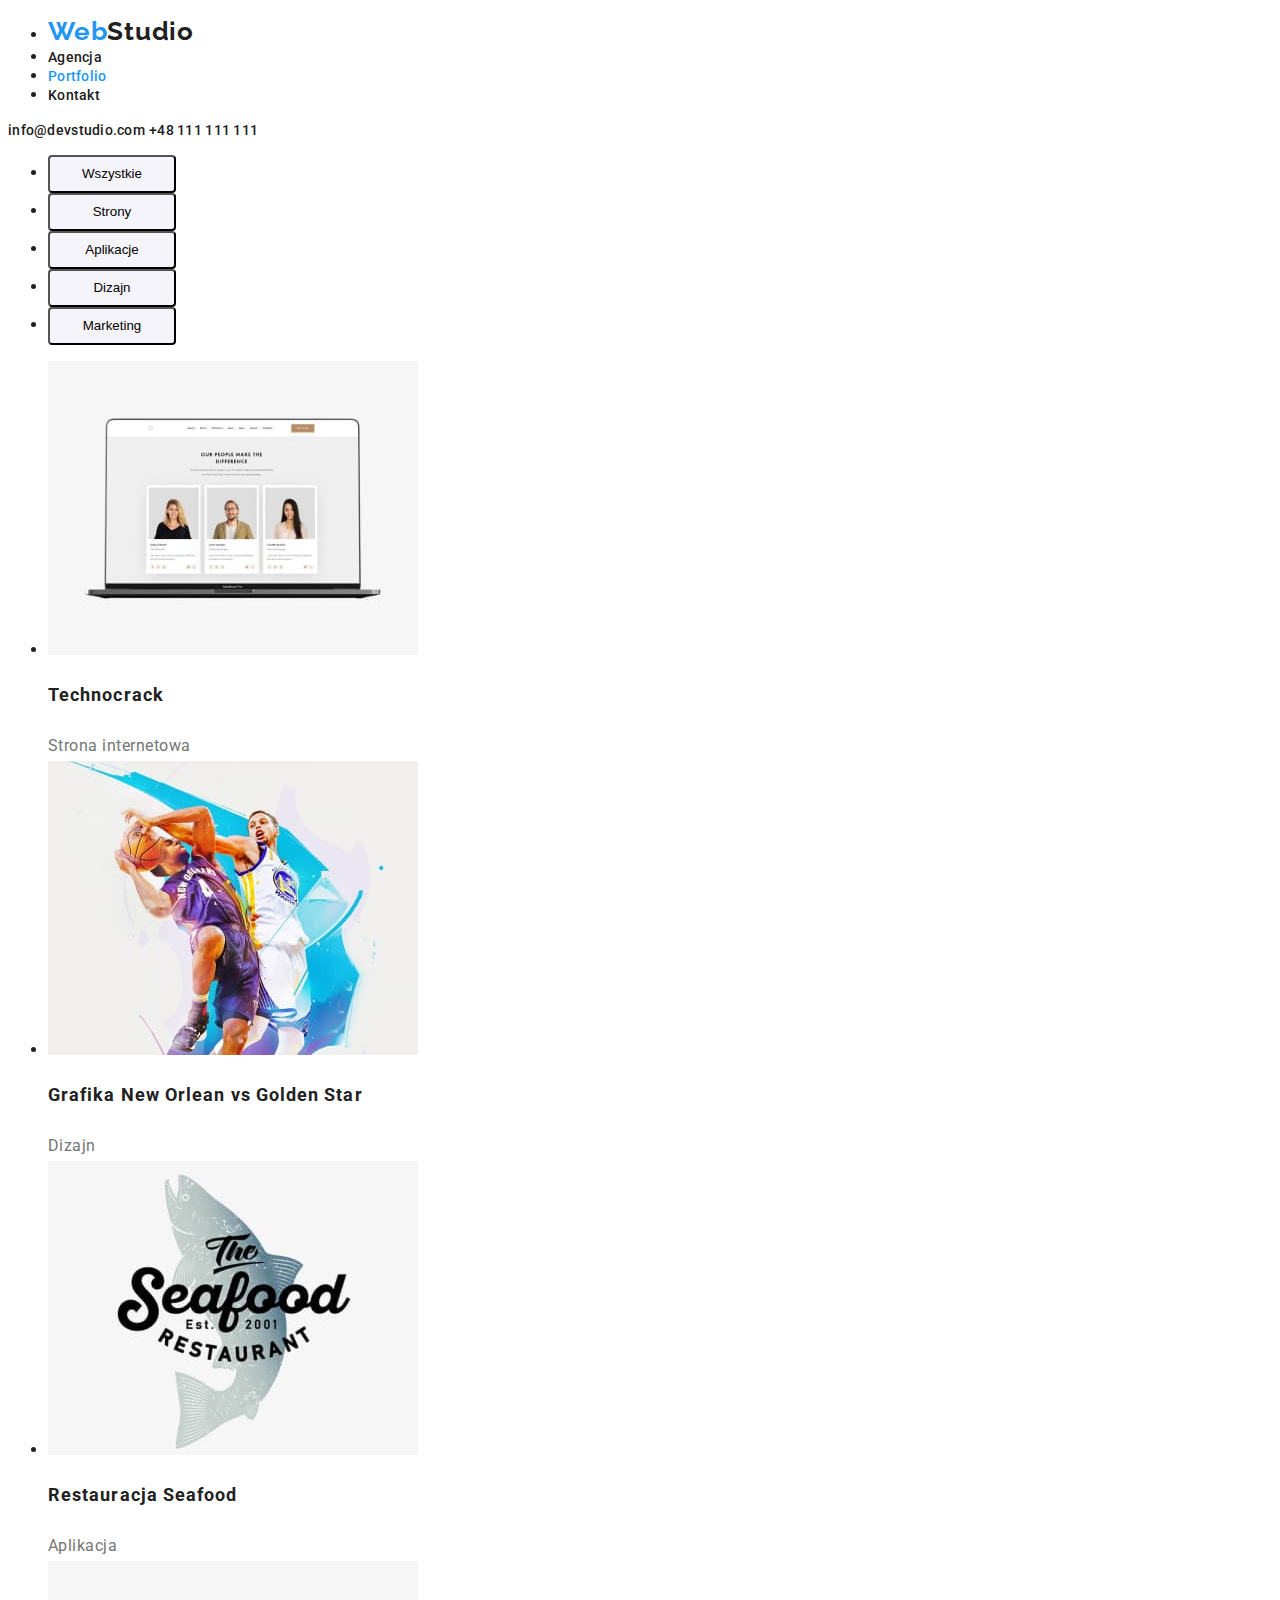
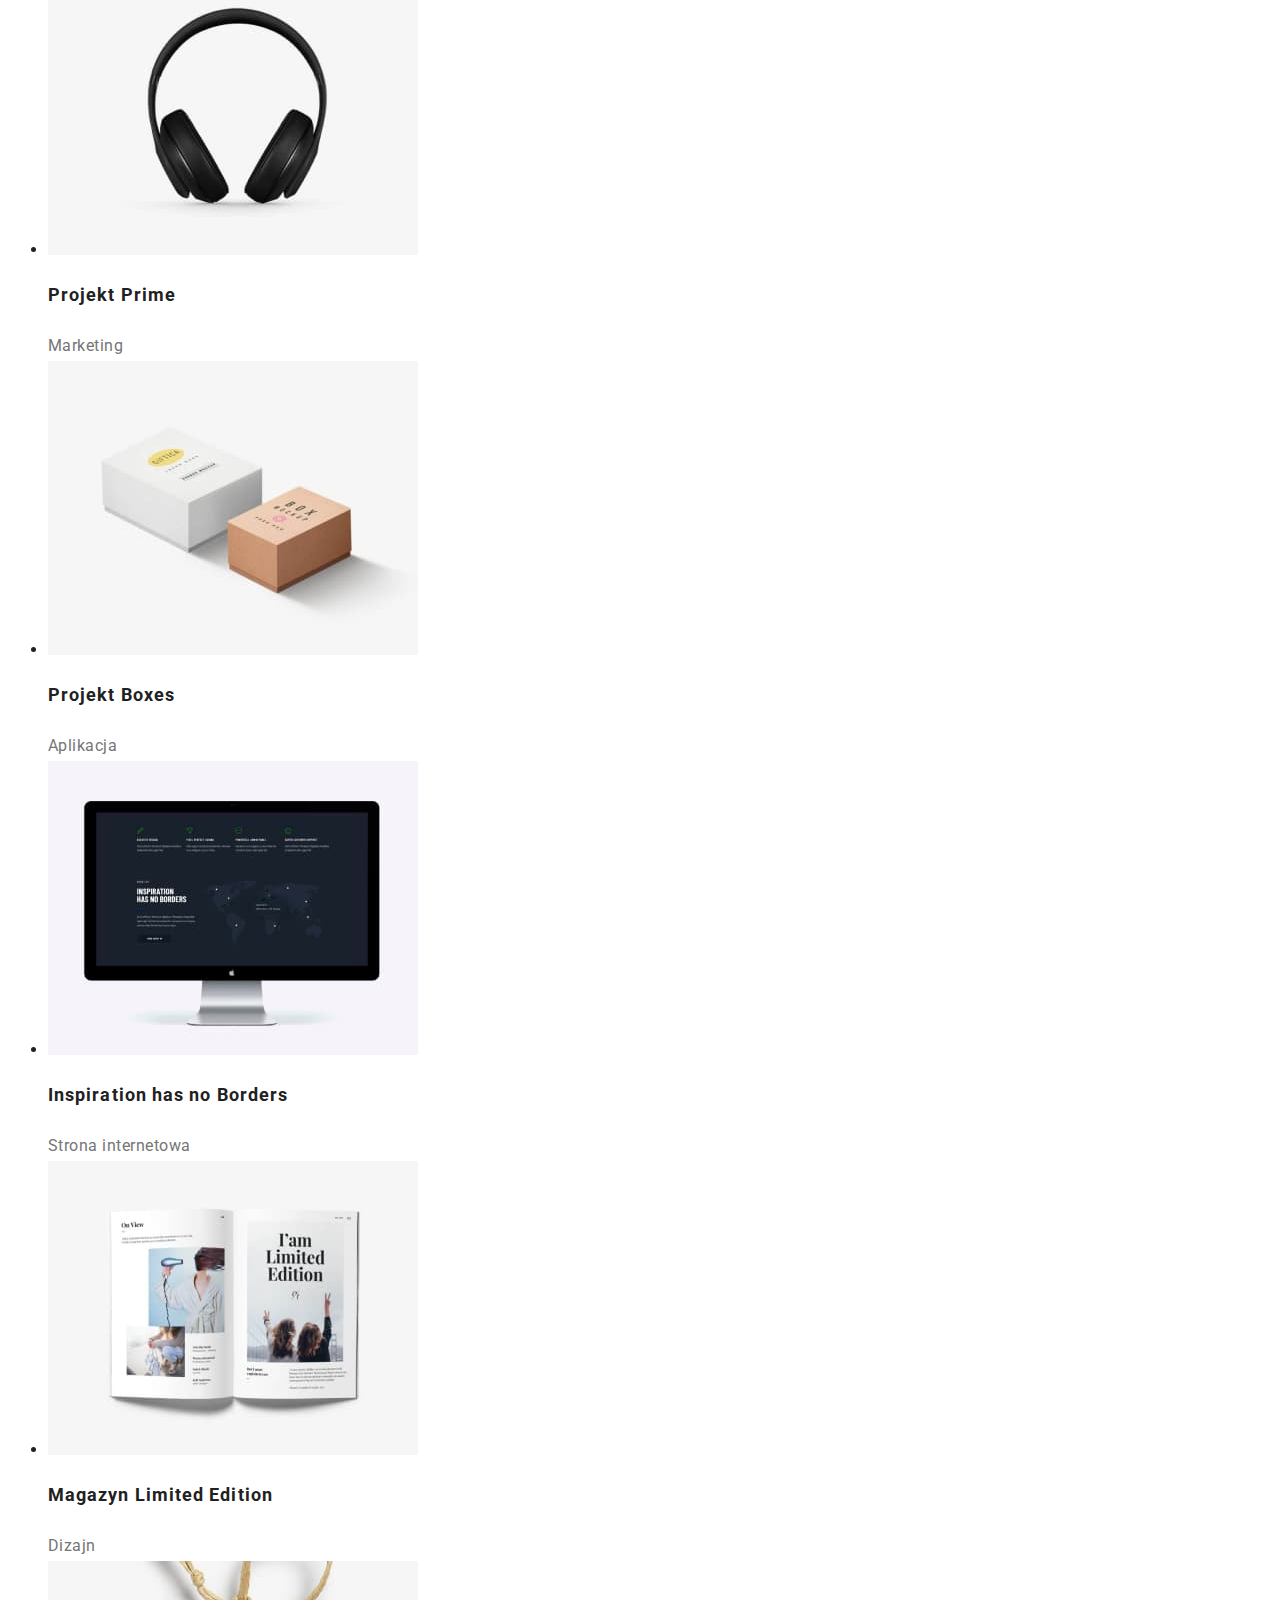
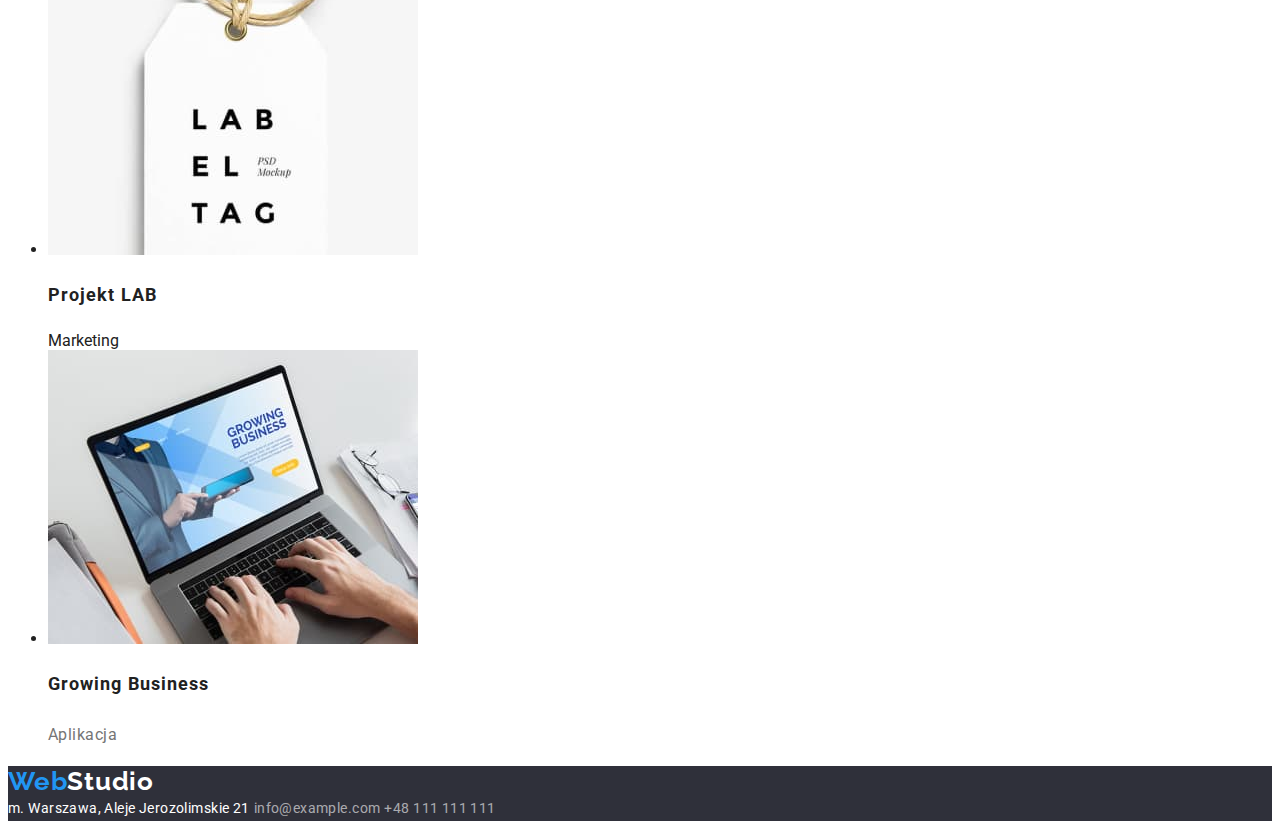
==== portfolio.html @ f67348b1 "clone" ====
<!DOCTYPE html>
<html lang="en">
<head>
    <meta charset="UTF-8">
    <meta http-equiv="X-UA-Compatible" content="IE=edge">
    <meta name="viewport" content="width=device-width, initial-scale=1.0">
    <link rel="preconnect" href="https://fonts.gstatic.com">
    <link href="https://fonts.googleapis.com/css2?family=Raleway:wght@500;700&family=Roboto:ital,wght@0,400;0,500;0,900;1,700&display=swap" rel="stylesheet"> 
    <link href="css/style.css" rel="stylesheet">
    <title>Portfolio</title>
    
</head>
<body class="body">
    <header class="header">
        <nav class="navigation">
            <ul class="navigation-list">
                <li class="navigation-list-item">
                    <a class="navigation-list-link-logo" href="index.html"><span class="logo-span">Web</span>Studio</a></li>
                <li class="navigation-list-item">
                    <a class="navigation-list-link" href="#">Agencja</a></li>
                <li class="navigation-list-item">
                    <a class="navigation-list-link navigation-list-link2" href="portfolio.html">Portfolio</a></li>
                <li class="navigation-list-item">
                    <a class="navigation-list-link" href="#">Kontakt</a></li>
            </ul>
        </nav>
        <a class="address-header" href="mailto:info@devstudio.com">info@devstudio.com</a>
        <a class="address-header" href="tel:+48111111111"> +48 111 111 111</a>
    </header>

    <main class="main">
         <!--hero-->
         <section class="portfolio-hero">
            <ul class="portfolio-hero-list">
                <li class="portfolio-hero-list-item">
                    <button class="portfolio-hero-list-btn" type="button">Wszystkie</button>
                </li>
                <li class="portfolio-hero-list-item">
                    <button class="portfolio-hero-list-btn" type="button">Strony</button>
                </li>
                <li class="portfolio-hero-list-item">
                    <button class="portfolio-hero-list-btn" type="button">Aplikacje</button>
                </li>
                <li class="portfolio-hero-list-item">
                    <button class="portfolio-hero-list-btn" type="button">Dizajn</button>
                </li>
                <li class="portfolio-hero-list-item">
                    <button class="portfolio-hero-list-btn" type="button">Marketing</button>
                </li>
            </ul>
        </section>

        <!--photos-->
        <section class="photos">
          <ul class="photos-list">
              <li class="photos-list-item">
                  <img class="photos-list-img" src="images/portfolio/laptop.jpg" alt="laptop photo" witdh="370" height="294">
                  <h3 class="photos-list-title">Technocrack</h3>
                  <span class="photos-list-text">Strona internetowa</span>
              </li>
              <li class="photos-list-item">
                  <img class="photos-list-img" src="images/portfolio/bascketball.jpg" alt="backetball players" witdh="370" height="294">
                  <h3 class="photos-list-title">Grafika New Orlean vs Golden Star</h3>
                  <span class="photos-list-text">Dizajn</span>
              </li>
              <li class="photos-list-item">
                  <img class="photos-list-img" src="images/portfolio/seafood.jpg" alt="photo of seafood" witdh="370" height="294">
                  <h3 class="photos-list-title">Restauracja Seafood</h3>
                  <span class="photos-list-text">Aplikacja</span>
              </li>
              <li class="photos-list-item">
                  <img class="photos-list-img" src="images/portfolio/headphone.jpg" alt="photo of headphones" witdh="370" height="294">
                  <h3 class="photos-list-title">Projekt Prime</h3>
                  <span class="photos-list-text">Marketing</span>
              </li>
              <li class="photos-list-item">
                  <img class="photos-list-img" src="images/portfolio/box.jpg" alt="photo of boxes" witdh="370" height="294">
                  <h3 class="photos-list-title">Projekt Boxes</h3>
                  <span class="photos-list-text">Aplikacja</span>
              </li>
              <li class="photos-list-item">
                  <img class="photos-list-img" src="images/portfolio/monitor.jpg" alt="photo of monitor" witdh="370" height="294">
                  <h3 class="photos-list-title">Inspiration has no Borders</h3>
                  <span class="photos-list-text">Strona internetowa</span>
              </li>
              <li class="photos-list-item">
                  <img class="photos-list-img" src="images/portfolio/book.jpg" alt="photo of book" witdh="370" height="294">
                  <h3 class="photos-list-title">Magazyn Limited Edition</h3>
                  <span class="photos-list-text">Dizajn</span>
              </li>
              <li class="photos-list-item">
                  <img class="photos-list-img" src="images/portfolio/label.jpg" alt="photo of label" witdh="370" height="294">
                  <h3 class="photos-list-title">Projekt LAB</h3>
                  <span>Marketing</span>
              </li>
              <li class="photos-list-item">
                  <img class="photos-list-img" src="images/portfolio/work.jpg" alt="workspace photo" witdh="370" height="294">
                  <h3 class="photos-list-title">Growing Business</h3>
                  <span class="photos-list-text">Aplikacja</span>
              </li>
          </ul>
        </section>

    </main>

    <footer class="footer">
        <a class="navigation-list-link-logo-footer" href="index.html"><span class="logo-span">Web</span>Studio</a></li>
    <address class="address">
        <a class="addres-map" href="https://goo.gl/maps/pz23pLppjNHn7p5K6" target="_blank">m. Warszawa, Aleje Jerozolimskie 21</a>
        <a class="addres-mail" href="mailto:info@example.com">info@example.com</a>
        <a class="address-tel" href="tel:+48111111111"> +48 111 111 111</a>
    </address>
    </footer>
</body>
</html>
---- css/style.css ----
:root {
    --main-color: #2196F3;
    --secondary-color: #757575;
    --third-color: #E5E5E5;
    --fourth-color: #F5F4FA;
    --fifth-color: #FFFFFF;
    --sixth-color: #212121;
    --seveth-color: #2F303A;
    --main-font: 'Roboto', sans-serif;
    --secondary-font: 'Raleway', sans-serif;
}

.body {
    font-family: var(--main-font);
    color:var(--sixth-color)
}


/* ======COMPONENTS====== */
.logo-span {
    color: #2196F3;
}
.navigation-list-link-logo,
.navigation-list-link,
.address-header,
.navigation-list-link-logo-footer,
.addres-map,
.addres-mail,
.address-tel {
    text-decoration: none;
}


/* ======END COMPONENTS====== */

/* ============INDEX.HTML============ */

/* ======HEADER====== */
.navigation-list-link-logo {
    font-family: var(--secondary-font);
    font-weight: 700;
    font-size: 26px;
    line-height: 1.192;
    letter-spacing: 0.03em;
    color: var(--sixth-color)
    }
.navigation-list-link, 
.address-header {
    font-weight: 500;
    font-size: 14px;
    line-height: 1.142;
    letter-spacing: 0.02em;
    color: var(--sixth-color);
}
.navigation-list-link:hover,
.navigation-list-link:focus,
.address-header:hover,
.address-header:focus {
    color:var(--main-color)
}
/* ======END HEADER====== */

/* ======MAIN====== */

    /* ======SECTION HERO====== */
.hero-h1 {
    font-weight: 900;
    font-size: 44px;
    line-height: 1.364;
    letter-spacing: 0.06em;
    text-transform: uppercase;
    color:var(--fifth-color)
}
.hero-btn {
    background: #2196F3;
    box-shadow: 0px 4px 4px rgba(0, 0, 0, 0.15);
    border-radius: 4px;
}
.hero {
    background-color: var(--seveth-color)
}
    /* ======END SECTION HERO====== */
    /* ======SECTION ADVENTEGES====== */
.adventeges-list-item-title {
    font-weight: 700;
    font-size: 14px;
    line-height: 1.143;
    letter-spacing: 0.03em;
    text-transform: uppercase;
}
.adventeges-list-item-text {
    font-size: 14px;
    line-height: 24px;
    letter-spacing: 0.03em;
    color: var(--secondary-color)
}
.section-title {
    font-size: 36px;
    line-height: 1.167;
    letter-spacing: 0.03em;
}
.section-title {
    background-color: var(--third-color);
}
    /* ======END SECTION ADVENTEGES====== */
    /* ======SECTION ABOUT-US====== */
.about-us-list-item-title {
    font-weight: 500;
    font-size: 16px;
    line-height: 1.187;
    letter-spacing: 0.03em;
}
.about-us-list-item-link-text {
    font-size: 16px;
    line-height: 1.187;
    letter-spacing: 0.03em;    
    color: var(--secondary-color)
}
.section-about-us {
    background-color: var(--fourth-color);
}
.about-us-list-item {
    background-color: var(--fifth-color);
}
    /* ======END SECTION ABOUT-US====== */
/* ======END MAIN====== */

/* ======FOOTER====== */
.navigation-list-link-logo-footer {
    font-family: var(--secondary-font);
    font-weight: 700;
    font-size: 26px;
    line-height: 1.192;
    letter-spacing: 0.03em;
    color: var(--fifth-color);
    }
.addres-map{
    font-size: 14px;
    line-height: 1.714;
    letter-spacing: 0.03em;
    color:var(--fifth-color)
}
.addres-mail,
.address-tel {
    font-size: 14px;
    line-height: 1.714;
    letter-spacing: 0.03em;
    color: rgba(255, 255, 255, 0.6);
}
.address {
    font-style: normal;
}
.footer {
    background-color: var(--seveth-color);
}
/* ======END FOOTER====== */
/* ============END INDEX.HTML============ */


/* ============PORTFOLIO.HTML============ */

.navigation-list-link2 {
    color: var(--main-color)
}

/* ======MAIN====== */
    /* ======HERO====== */

.portfolio-hero-list-btn {
    font-weight: 500;
    width: 128px;
    height: 38px;
    left: 576px;
    top: 174px;   
    background: #F5F4FA;
    border-radius: 4px;
    cursor: pointer;
}
.portfolio-hero-list-btn:hover,
.portfolio-hero-list-btn:focus {
    background-color: var(--main-color);
    color: var(--fifth-color);
}
    /* ======END HERO====== */

    /* ======PHOTOS====== */
.photos-list-title {
    font-weight: 700;
    font-size: 18px;
    line-height: 2;
    letter-spacing: 0.06em;
}
.photos-list-text {
    font-size: 16px;
    line-height: 1.875;
    letter-spacing: 0.03em;
    color: var(--secondary-color)
}
 /* ======END PHOTOS====== */

/* ============END PORTFOLIO.HTML============ */
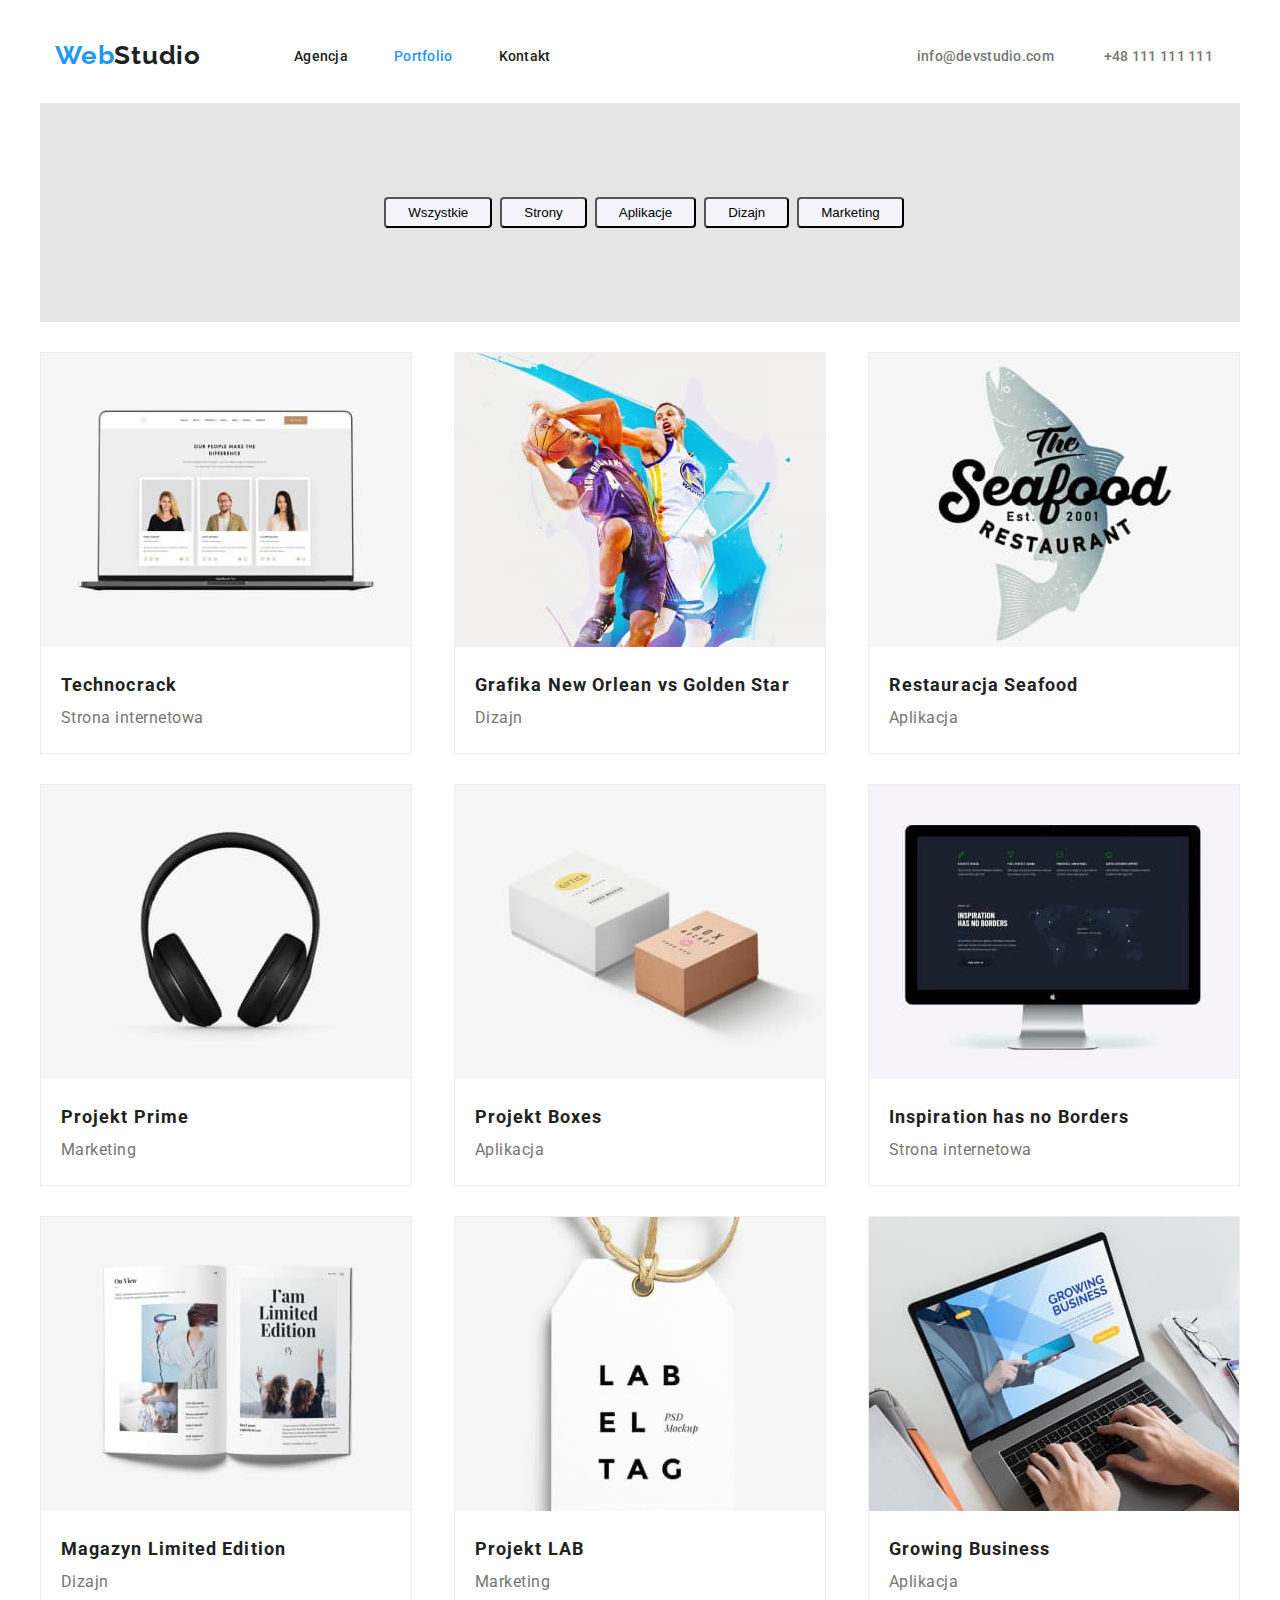
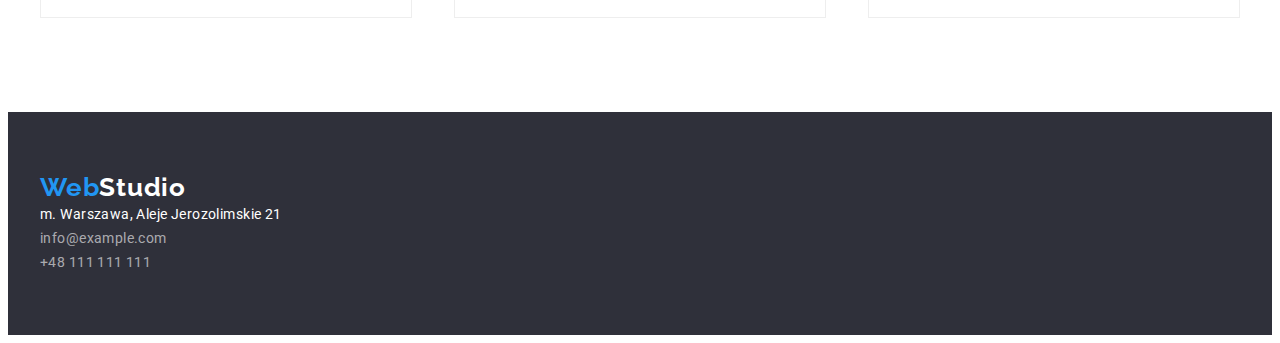
==== commit 5b5ffded: "ostatnie poprawki" ====
--- a/portfolio.html
+++ b/portfolio.html
@@ -12,104 +12,118 @@
 </head>
 <body class="body">
     <header class="header">
-        <nav class="navigation">
-            <ul class="navigation-list">
-                <li class="navigation-list-item">
-                    <a class="navigation-list-link-logo" href="index.html"><span class="logo-span">Web</span>Studio</a></li>
-                <li class="navigation-list-item">
-                    <a class="navigation-list-link" href="#">Agencja</a></li>
-                <li class="navigation-list-item">
-                    <a class="navigation-list-link navigation-list-link2" href="portfolio.html">Portfolio</a></li>
-                <li class="navigation-list-item">
-                    <a class="navigation-list-link" href="#">Kontakt</a></li>
-            </ul>
-        </nav>
-        <a class="address-header" href="mailto:info@devstudio.com">info@devstudio.com</a>
-        <a class="address-header" href="tel:+48111111111"> +48 111 111 111</a>
+        <div class="container">
+            <nav class="navigation">
+                <ul class="navigation-list">
+                    <li class="navigation-list-item-logo list">
+                        <a class="navigation-list-link-logo link" href="index.html"><span class="logo-span">Web</span>Studio</a></li>
+                    <li class="navigation-list-item list">
+                        <a class="navigation-list-link link" href="#" list>Agencja</a></li>
+                    <li class="navigation-list-item list">
+                        <a class="navigation-list-link link current" href="portfolio.html">Portfolio</a></li>
+                    <li class="navigation-list-item list">
+                        <a class="navigation-list-link link" href="#">Kontakt</a></li>
+                </ul>
+            </nav>
+            <a class="address-header-mail link" href="mailto:info@devstudio.com">info@devstudio.com</a>
+            <a class="address-header-tel link" href="tel:+48111111111"> +48 111 111 111</a>
+            </div>
     </header>
 
-    <main class="main">
+    <main class="main container">
          <!--hero-->
-         <section class="portfolio-hero">
+         <section class="portfolio-hero section">
+            <div class="container-btn">
             <ul class="portfolio-hero-list">
-                <li class="portfolio-hero-list-item">
+                <li class="portfolio-hero-list-item list">
                     <button class="portfolio-hero-list-btn" type="button">Wszystkie</button>
                 </li>
-                <li class="portfolio-hero-list-item">
+                <li class="portfolio-hero-list-item list">
                     <button class="portfolio-hero-list-btn" type="button">Strony</button>
                 </li>
-                <li class="portfolio-hero-list-item">
+                <li class="portfolio-hero-list-item list">
                     <button class="portfolio-hero-list-btn" type="button">Aplikacje</button>
                 </li>
-                <li class="portfolio-hero-list-item">
+                <li class="portfolio-hero-list-item list">
                     <button class="portfolio-hero-list-btn" type="button">Dizajn</button>
                 </li>
-                <li class="portfolio-hero-list-item">
+                <li class="portfolio-hero-list-item list">
                     <button class="portfolio-hero-list-btn" type="button">Marketing</button>
                 </li>
             </ul>
+            </div>
         </section>
 
         <!--photos-->
         <section class="photos">
-          <ul class="photos-list">
-              <li class="photos-list-item">
+            <div class="container-photo">
+            <ul class="photos-list">
+              <li class="photos-list-item list">
                   <img class="photos-list-img" src="images/portfolio/laptop.jpg" alt="laptop photo" witdh="370" height="294">
                   <h3 class="photos-list-title">Technocrack</h3>
                   <span class="photos-list-text">Strona internetowa</span>
               </li>
-              <li class="photos-list-item">
+              <li class="photos-list-item list">
                   <img class="photos-list-img" src="images/portfolio/bascketball.jpg" alt="backetball players" witdh="370" height="294">
                   <h3 class="photos-list-title">Grafika New Orlean vs Golden Star</h3>
-                  <span class="photos-list-text">Dizajn</span>
+                  <p class="photos-list-text">Dizajn</p>
               </li>
-              <li class="photos-list-item">
+              <li class="photos-list-item list">
                   <img class="photos-list-img" src="images/portfolio/seafood.jpg" alt="photo of seafood" witdh="370" height="294">
                   <h3 class="photos-list-title">Restauracja Seafood</h3>
-                  <span class="photos-list-text">Aplikacja</span>
+                  <p class="photos-list-text">Aplikacja</p>
               </li>
-              <li class="photos-list-item">
+              <li class="photos-list-item list">
                   <img class="photos-list-img" src="images/portfolio/headphone.jpg" alt="photo of headphones" witdh="370" height="294">
                   <h3 class="photos-list-title">Projekt Prime</h3>
-                  <span class="photos-list-text">Marketing</span>
+                  <p class="photos-list-text">Marketing</p>
               </li>
-              <li class="photos-list-item">
+              <li class="photos-list-item list">
                   <img class="photos-list-img" src="images/portfolio/box.jpg" alt="photo of boxes" witdh="370" height="294">
                   <h3 class="photos-list-title">Projekt Boxes</h3>
-                  <span class="photos-list-text">Aplikacja</span>
+                  <p class="photos-list-text">Aplikacja</p>
               </li>
-              <li class="photos-list-item">
+              <li class="photos-list-item list">
                   <img class="photos-list-img" src="images/portfolio/monitor.jpg" alt="photo of monitor" witdh="370" height="294">
                   <h3 class="photos-list-title">Inspiration has no Borders</h3>
-                  <span class="photos-list-text">Strona internetowa</span>
+                  <p class="photos-list-text">Strona internetowa</p>
               </li>
-              <li class="photos-list-item">
+              <li class="photos-list-item list">
                   <img class="photos-list-img" src="images/portfolio/book.jpg" alt="photo of book" witdh="370" height="294">
                   <h3 class="photos-list-title">Magazyn Limited Edition</h3>
-                  <span class="photos-list-text">Dizajn</span>
+                  <p class="photos-list-text">Dizajn</p>
               </li>
-              <li class="photos-list-item">
+              <li class="photos-list-item list">
                   <img class="photos-list-img" src="images/portfolio/label.jpg" alt="photo of label" witdh="370" height="294">
                   <h3 class="photos-list-title">Projekt LAB</h3>
-                  <span>Marketing</span>
+                  <p class="photos-list-text">Marketing</p>
               </li>
-              <li class="photos-list-item">
+              <li class="photos-list-item list">
                   <img class="photos-list-img" src="images/portfolio/work.jpg" alt="workspace photo" witdh="370" height="294">
                   <h3 class="photos-list-title">Growing Business</h3>
-                  <span class="photos-list-text">Aplikacja</span>
+                  <p class="photos-list-text">Aplikacja</p>
               </li>
           </ul>
+          </div>
         </section>
 
     </main>
 
-    <footer class="footer">
-        <a class="navigation-list-link-logo-footer" href="index.html"><span class="logo-span">Web</span>Studio</a></li>
-    <address class="address">
-        <a class="addres-map" href="https://goo.gl/maps/pz23pLppjNHn7p5K6" target="_blank">m. Warszawa, Aleje Jerozolimskie 21</a>
-        <a class="addres-mail" href="mailto:info@example.com">info@example.com</a>
-        <a class="address-tel" href="tel:+48111111111"> +48 111 111 111</a>
-    </address>
+    <footer class="footer sec">
+        <div class="container">
+        <ul class="footer-data">
+            <li class="footer-data-list list">
+                <a class="navigation-list-link-logo-footer" href="index.html"><span class="logo-span">Web</span>Studio</a></li>
+        <address class="address"></li>
+            <li class="footer-data-list list">
+            <a class="addres-map" href="https://goo.gl/maps/pz23pLppjNHn7p5K6" target="_blank">m. Warszawa, Aleje Jerozolimskie 21</a></li>
+            <li class="footer-data-list list">
+                <a class="addres-mail" href="mailto:info@example.com">info@example.com</a></li>
+            <li class="footer-data-list list">
+                <a class="address-tel" href="tel:+48111111111"> +48 111 111 111</a></li>
+        </address>
+        </ul>
+        </div>
     </footer>
 </body>
 </html>--- a/css/style.css
+++ b/css/style.css
@@ -1,4 +1,4 @@
-:root {
+ :root {
     --main-color: #2196F3;
     --secondary-color: #757575;
     --third-color: #E5E5E5;
@@ -8,13 +8,35 @@
     --seveth-color: #2F303A;
     --main-font: 'Roboto', sans-serif;
     --secondary-font: 'Raleway', sans-serif;
+
+}
+h1, h2, h3, h4, h5, h6, ul, ol, p {
+    margin: 0;
+    padding: 0;
+}
+.list {
+    list-style: none;
+}
+.link {
+    text-decoration: none;
+}
+img {
+    display: block;
 }
 
 .body {
     font-family: var(--main-font);
     color:var(--sixth-color)
 }
-
+.container{
+    width: 1200px;
+    align-items: center;
+    margin: 0 auto;
+}
+.section {
+    padding-top: 94px;
+    padding-bottom: 94px;
+}
 
 /* ======COMPONENTS====== */
 .logo-span {
@@ -42,43 +64,98 @@
     font-size: 26px;
     line-height: 1.192;
     letter-spacing: 0.03em;
-    color: var(--sixth-color)
+    color: var(--sixth-color);
+    margin-right: 93px;
+    margin-left: 15px;
     }
-.navigation-list-link, 
-.address-header {
+.navigation-list-link {
     font-weight: 500;
     font-size: 14px;
     line-height: 1.142;
     letter-spacing: 0.02em;
     color: var(--sixth-color);
 }
+.address-header-tel, .address-header-mail {
+    font-weight: 500;
+    font-size: 14px;    
+    line-height: 1.142;
+    letter-spacing: 0.02em;
+    color: var(--secondary-color);
+    text-decoration: none;
+}
+.navigation-list-item .current {
+    color:var(--main-color);
+}
+
 .navigation-list-link:hover,
 .navigation-list-link:focus,
+.address-header-tel:hover,
+.address-header-tel:focus,
 .address-header:hover,
 .address-header:focus {
     color:var(--main-color)
 }
+
+.header .container{
+    display: flex;
+    align-items: center;
+    padding: 32px
+}
+
+.navigation {
+    display: flex;
+}
+.navigation-list {
+    display: flex;
+    align-items: center;
+}
+.navigation-list-item:not(:last-child) {
+    margin-right: 46px;
+}
+.header .address-header-mail {
+    margin-left: auto;  
+}
+.header .address-header-tel {
+    margin-left: 50px;
+    margin-right: 27px;
+}
+
 /* ======END HEADER====== */
 
 /* ======MAIN====== */
 
     /* ======SECTION HERO====== */
+.hero{
+    background-color: var(--seveth-color);
+    height: 600px;
+    text-align: center;
+    padding-top: 200px;
+}
 .hero-h1 {
     font-weight: 900;
     font-size: 44px;
-    line-height: 1.364;
+    line-height: 1.4;
+    color: var(--fifth-color);
     letter-spacing: 0.06em;
     text-transform: uppercase;
-    color:var(--fifth-color)
+    margin-bottom: 30px;
+    width: 696px;
+    margin-left: 252px;
+
 }
 .hero-btn {
-    background: #2196F3;
+    background-color: var(--main-color);
     box-shadow: 0px 4px 4px rgba(0, 0, 0, 0.15);
     border-radius: 4px;
-}
-.hero {
-    background-color: var(--seveth-color)
-}
+    border-color: #2196F3;
+    cursor: pointer;
+    font-size: 16px;
+    line-height: 1.9;
+    color: var(--fifth-color);
+    text-align: center;
+    letter-spacing: 0.06em;
+}
+
     /* ======END SECTION HERO====== */
     /* ======SECTION ADVENTEGES====== */
 .adventeges-list-item-title {
@@ -87,40 +164,73 @@
     line-height: 1.143;
     letter-spacing: 0.03em;
     text-transform: uppercase;
+    margin: 10px 0;  
 }
 .adventeges-list-item-text {
     font-size: 14px;
-    line-height: 24px;
-    letter-spacing: 0.03em;
-    color: var(--secondary-color)
+    line-height: 1.714;
+    letter-spacing: 0.03em;
+    color: var(--secondary-color); 
+    display: block;
+    width: 270px;  
 }
 .section-title {
     font-size: 36px;
-    line-height: 1.167;
-    letter-spacing: 0.03em;
-}
-.section-title {
-    background-color: var(--third-color);
+    letter-spacing: 0.03em;
+    background-color: var(--third-color);        
+}
+.adventeges-list {
+    display: flex; 
+    justify-content: space-between;
+}
+.section-title .h2 {
+    margin-left: 424px;
+    margin-right: auto;
+}
+.activities-list {
+    display: flex;
+    justify-content: space-between;
 }
     /* ======END SECTION ADVENTEGES====== */
     /* ======SECTION ABOUT-US====== */
+.about-us {
+    font-style: normal;
+    font-weight: 700;
+    font-size: 36px;
+    line-height: 1.167;
+    text-align: center;
+    letter-spacing: 0.03em;
+}
 .about-us-list-item-title {
     font-weight: 500;
     font-size: 16px;
     line-height: 1.187;
     letter-spacing: 0.03em;
-}
-.about-us-list-item-link-text {
+    padding-top: 30px;
+    padding-bottom: 10px;
+    text-align: center;
+}
+.about-us-list-item-link-text {    
     font-size: 16px;
     line-height: 1.187;
     letter-spacing: 0.03em;    
-    color: var(--secondary-color)
-}
+    color: var(--secondary-color);
+    text-align: center;
+    margin-bottom: 30px;
+
+}
+
 .section-about-us {
     background-color: var(--fourth-color);
 }
 .about-us-list-item {
     background-color: var(--fifth-color);
+    box-shadow: 0px 1px 3px rgba(0, 0, 0, 0.12), 0px 1px 1px rgba(0, 0, 0, 0.14), 0px 2px 1px rgba(0, 0, 0, 0.2);
+    border-radius: 0px 0px 4px 4px;
+}
+.section-about-us .container .about-us-list {
+    display: flex;
+    justify-content: space-between;   
 }
     /* ======END SECTION ABOUT-US====== */
 /* ======END MAIN====== */
@@ -152,6 +262,13 @@
 }
 .footer {
     background-color: var(--seveth-color);
+    left: 0px;
+    top: 2097px;
+}
+.footer .container {
+    padding-top: 60px;
+    padding-bottom: 60px;
+    display: flex;
 }
 /* ======END FOOTER====== */
 /* ============END INDEX.HTML============ */
@@ -162,25 +279,33 @@
 .navigation-list-link2 {
     color: var(--main-color)
 }
-
 /* ======MAIN====== */
     /* ======HERO====== */
 
 .portfolio-hero-list-btn {
     font-weight: 500;
-    width: 128px;
-    height: 38px;
-    left: 576px;
-    top: 174px;   
     background: #F5F4FA;
     border-radius: 4px;
     cursor: pointer;
+    align-items: center;
+    padding: 6px 22px;
 }
 .portfolio-hero-list-btn:hover,
 .portfolio-hero-list-btn:focus {
     background-color: var(--main-color);
     color: var(--fifth-color);
 }
+.container .portfolio-hero-list {
+    display: flex;
+    justify-content: center;
+    
+}
+.portfolio-hero-list-item .portfolio-hero-list-btn {
+    margin-left: 8px;
+  }
+.portfolio-hero-list:first-child {
+    margin-left: 0;
+  }
     /* ======END HERO====== */
 
     /* ======PHOTOS====== */
@@ -189,12 +314,34 @@
     font-size: 18px;
     line-height: 2;
     letter-spacing: 0.06em;
+    margin-bottom: 4;
+    margin-top: 20px;
+    margin-left: 20px;
 }
 .photos-list-text {
     font-size: 16px;
     line-height: 1.875;
     letter-spacing: 0.03em;
-    color: var(--secondary-color)
+    color: var(--secondary-color);
+    margin-left: 20px;
+    margin-bottom: 20px;
+}
+.photos .container-photo .photos-list {
+    display: flex;
+    justify-content: space-between;
+    flex-wrap: wrap;
+    
+}
+.header.main-container, .portfolio-hero {
+    background-color: var(--third-color);
+}
+.photos-list-item {
+    background-color: var(--fifth-color);
+    border: 1px solid #EEEEEE;
+    margin-top: 30px;
+}
+.photos .container-photo {
+    margin-bottom: 94px;
 }
  /* ======END PHOTOS====== */
 
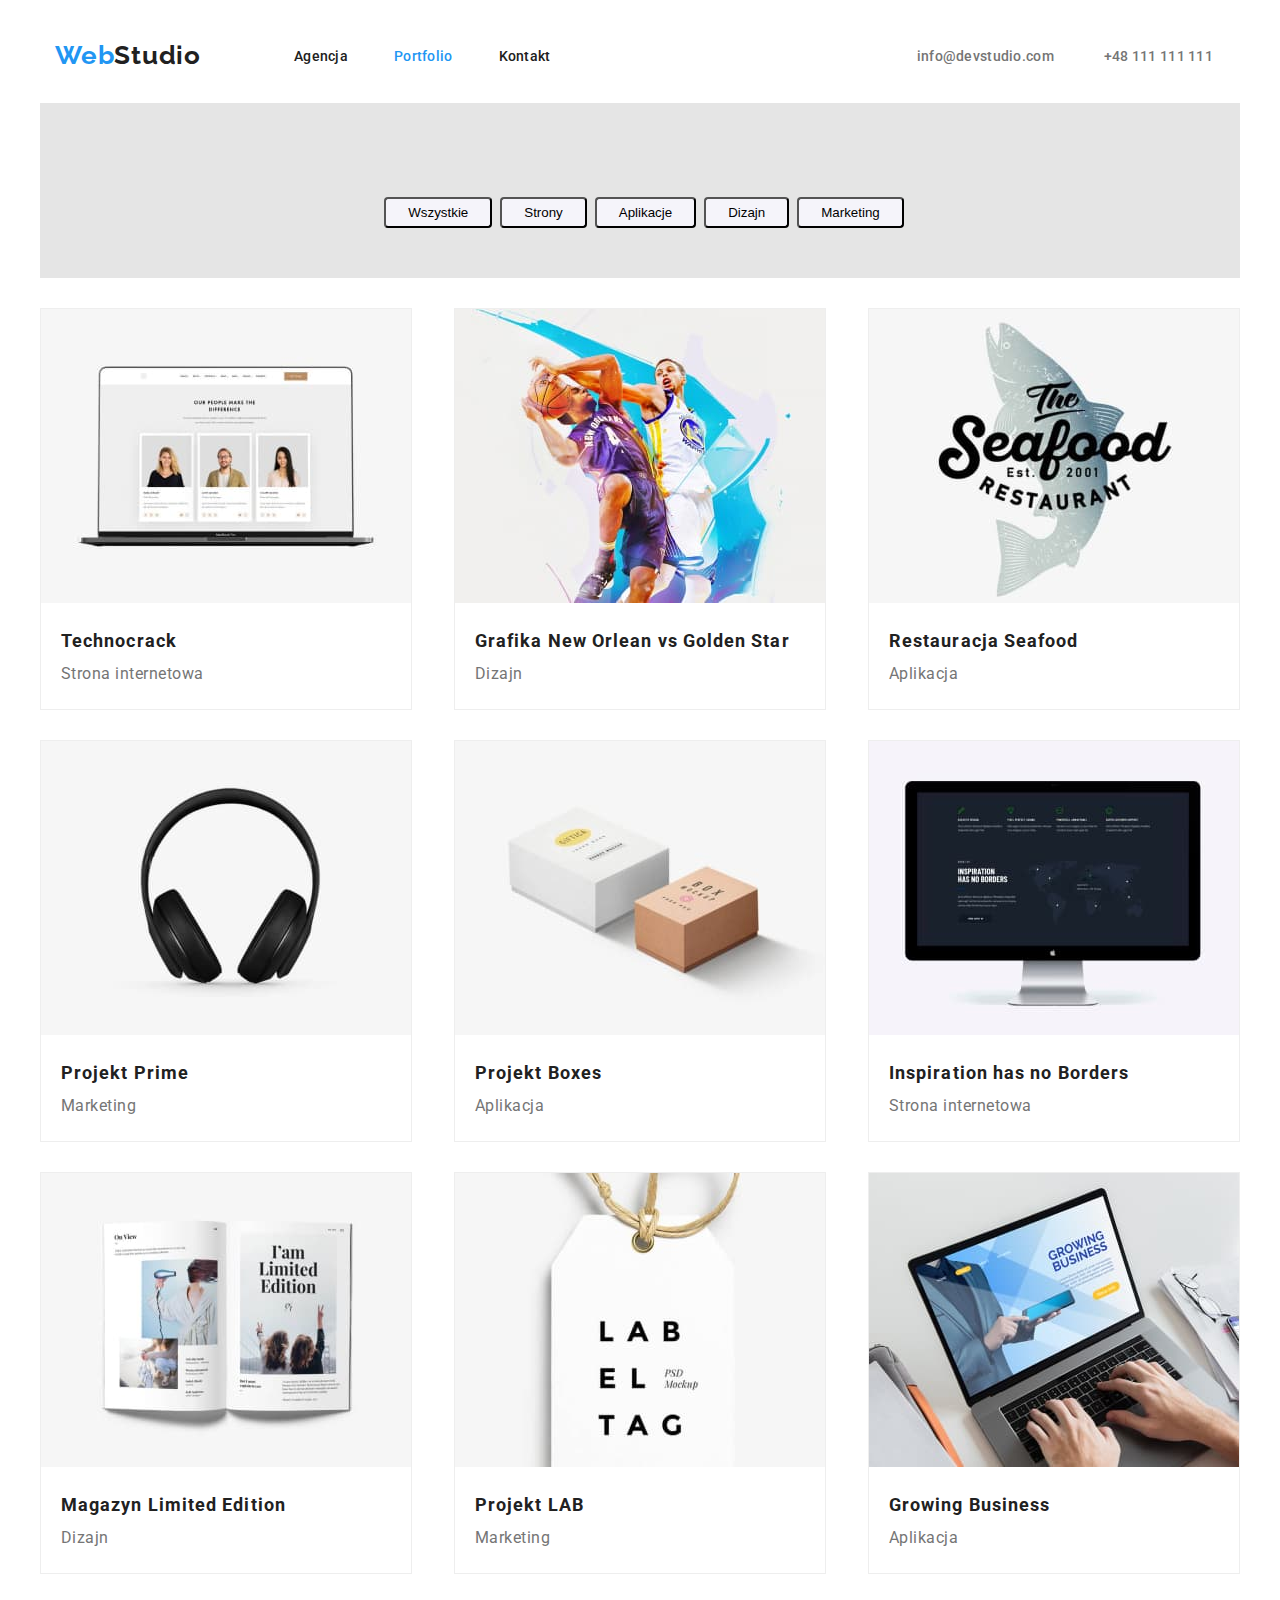
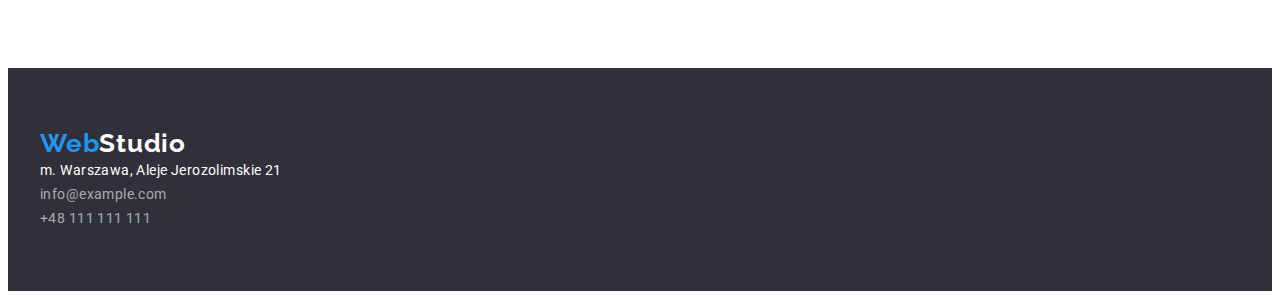
==== commit f20e7057: "btn section" ====
--- a/portfolio.html
+++ b/portfolio.html
@@ -32,7 +32,7 @@
 
     <main class="main container">
          <!--hero-->
-         <section class="portfolio-hero section">
+         <section class="portfolio-hero section-btn-portfolio">
             <div class="container-btn">
             <ul class="portfolio-hero-list">
                 <li class="portfolio-hero-list-item list">
--- a/css/style.css
+++ b/css/style.css
@@ -37,7 +37,10 @@
     padding-top: 94px;
     padding-bottom: 94px;
 }
-
+.section-btn-portfolio {
+    padding-top: 94px;
+    padding-bottom: 50px;    
+}
 /* ======COMPONENTS====== */
 .logo-span {
     color: #2196F3;
@@ -91,6 +94,8 @@
 .navigation-list-link:focus,
 .address-header-tel:hover,
 .address-header-tel:focus,
+.address-header-mail:focus,
+.address-header-mail:hover,
 .address-header:hover,
 .address-header:focus {
     color:var(--main-color)
@@ -284,7 +289,7 @@
 
 .portfolio-hero-list-btn {
     font-weight: 500;
-    background: #F5F4FA;
+    background: var(--fourth-color);
     border-radius: 4px;
     cursor: pointer;
     align-items: center;
